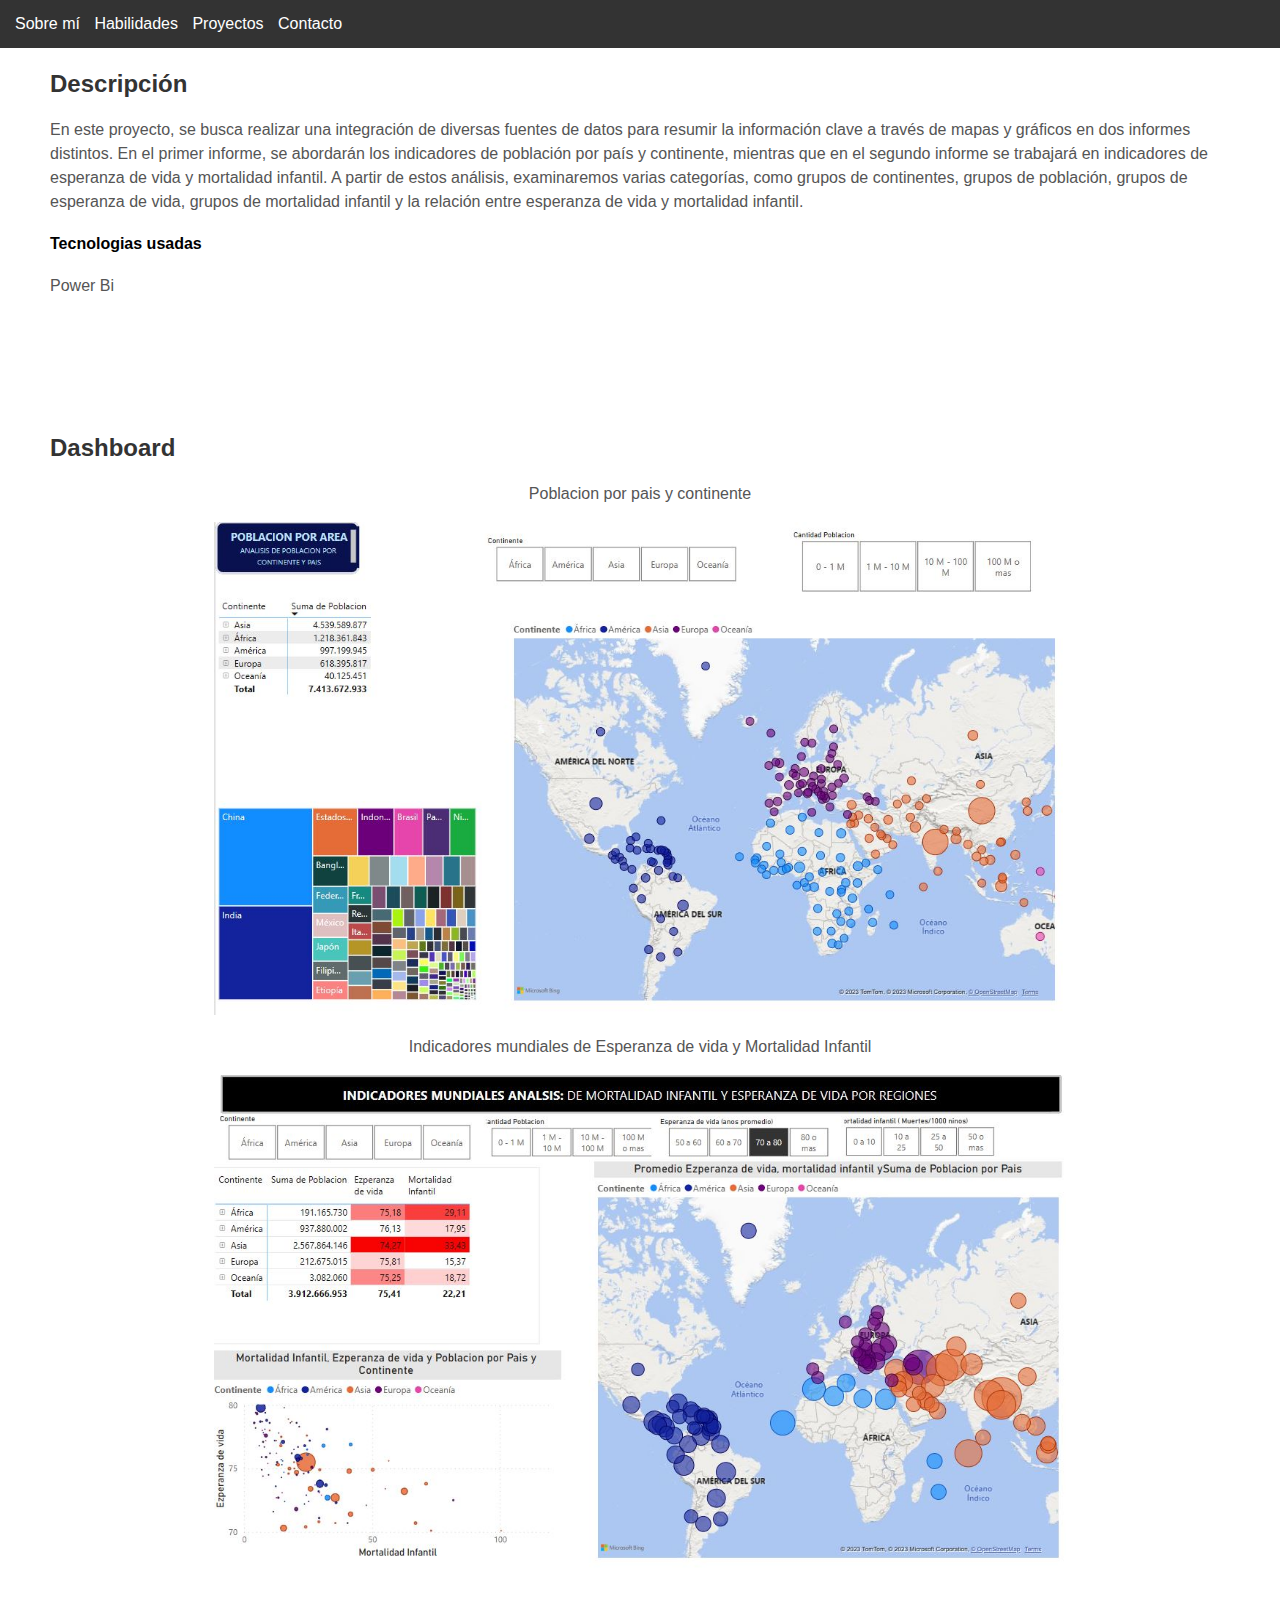
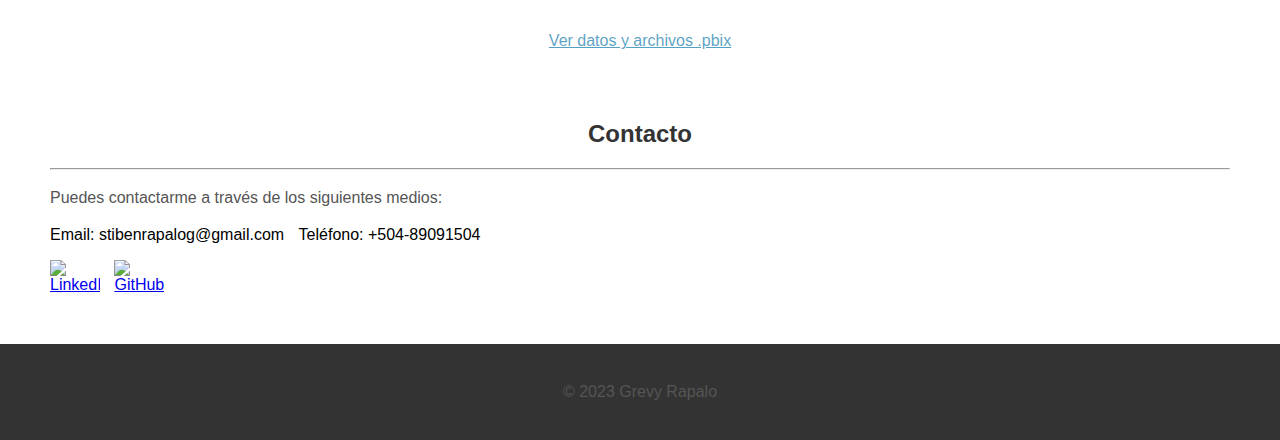
==== proyecto1.html @ 89a75ba8 "Add files via upload" ====
<!DOCTYPE html>
<html>
<head>
  <title>Mi Proyecto</title>
  <link rel="stylesheet" href="styles.css">
</head>
<body>
  <header>
    <nav>
      <ul>
        <li><a href="index.html#about">Sobre mí</a></li>
        <li><a href="index.html#skills">Habilidades</a></li>
        <li><a href="index.html#projects">Proyectos</a></li>
        <li><a href="#contact">Contacto</a></li>
      </ul>
    </nav>
  </header>

  <section id="project-details">
    <h2>Descripción</h2>
    <p>En este proyecto, se busca realizar una integración de diversas fuentes de datos para resumir la información 
        clave a través de mapas y gráficos en dos informes distintos. En el primer informe, se abordarán los indicadores
         de población por país y continente, mientras que en el segundo informe se trabajará en indicadores de esperanza 
         de vida y mortalidad infantil. A partir de estos análisis, examinaremos varias categorías, como grupos de 
         continentes, grupos de población, grupos de esperanza de vida, grupos de mortalidad infantil y la relación
          entre esperanza de vida y mortalidad infantil.
    </p>
    <h4>Tecnologias usadas</h4>
    <p>Power Bi
    </p>
  </section>

 

  <section id="project-images">
    <h2>Dashboard</h2>
    <div class="image-container2">
        <p>Poblacion por pais y continente</p>
      <img src="py1_1.JPG" alt="Imagen 1">
    </div>
    <div class="image-container2">
        <p>Indicadores mundiales de Esperanza de  vida y Mortalidad Infantil</p>
      <img src="py1_2.JPG" alt="Imagen 2">
    </div>
    
  </section>
</div>
<div class="github-link">
  <a href="https://github.com/Grevy-Rapalo/PowerBi_2">Ver datos y archivos .pbix</a> 
  
</div>

 

  <section id="contact">
    <div style="text-align: center;">
        <h2>Contacto</h2>
        <hr>
      </div>
    <p>Puedes contactarme a través de los siguientes medios:</p>
    <ul>
      <li>Email: stibenrapalog@gmail.com</li>
      <li>Teléfono: +504-89091504</li>
     <p></p> 
    <ul class="contact-list">
      <li><a href="https://www.linkedin.com/in/grevy-rapalo"><img src="https://upload.wikimedia.org/wikipedia/commons/thumb/c/ca/LinkedIn_logo_initials.png/640px-LinkedIn_logo_initials.png" alt="LinkedIn"></a></li>
      <li><a href="https://github.com/grevy-rapalo"><img src="https://w7.pngwing.com/pngs/914/758/png-transparent-github-social-media-computer-icons-logo-android-github-logo-computer-wallpaper-banner-thumbnail.png" alt="GitHub"></a></li>
    </ul>
  </section>
  
  <footer>
    <p>&copy; 2023 Grevy Rapalo</p>
  </footer>
</body>
</html>
---- styles.css ----
body {
  margin: 0;
  font-family: Arial, sans-serif;
}

header {
  position: fixed;
  top: 0;
  left: 0;
  width: 100%;
  background-color: #333;
  color: #fff;
  padding: 15px;
  z-index: 999;
  
}
nav {
  width: 100%;
}

nav ul {
  list-style-type: none;
  margin: 0;
  padding: 0;
  
}

nav ul li {
  display: inline;
  margin-right: 10px;
}

nav ul li a {
  color: #fff;
  text-decoration: none;
}

section#hero {
  /* background-color: #f5f5f5 */
  background-color: #c4e7f3;
  text-align: center;
  padding: 50px 0;
}

section#hero h1 {
  font-size: 36px;
  color: #333;
}

img {
  max-width: 300px;
  height: auto;
}

.logo-list {
  display: flex;
  justify-content: center;
  align-items: center;
}

.logo-list li {
  flex: 1;
  text-align: center;
}

.logo-list img {
  max-width: 100%;
  height: auto;
}



.projects-row {
  display: flex;
  flex-wrap: wrap;
  justify-content: space-between;
  margin-bottom: 20px;
}

.project-container {
  /*background-color: #f0f0f0;*/
  background-color: #ffffff;
  width: calc(33.33% - 10px);
  margin-bottom: 10px;
}

.image-container {
  width: 100%;
}

.image-container img {
  width: 100%;
  object-fit: cover; /* Asegura que la imagen cubra todo el contenedor */
}

.github-link {
  margin-top: 10px;
  display: flex;
  justify-content: center;
}
.github-link a {
  color:rgba(14, 121, 170, 0.7); /* Color rojo */
}


section#hero h2 {
  font-size: 24px;
  color: #555;
}

section {
  padding: 50px;
}

h2 {
  font-size: 24px;
  color: #333;
}

p {
  font-size: 16px;
  color: #555;
  line-height: 1.5;
}

ul {
  list-style-type: none;
  margin: 0;
  padding: 0;
}

ul li {
  display: inline-block;
  margin-right: 10px;
}

footer {
  background-color: #333;
  color: #fff;
  padding: 20px;
  text-align: center;
}

.logo-list li img {
  max-width: 100px;
  height: auto;
}

.contact-list li img {
  max-width: 50px;
  height: auto;
}


.image-container {
  position: relative;
  display: inline-block;
}

.image-link {
  display: block;
}

.overlay {
  position: absolute;
  top: 0;
  left: 0;
  width: 100%;
  height: 100%;
  background-color: rgba(196, 231, 243, 0.7); /* Ajusta el último valor (0.5) para controlar la transparencia */
  opacity: 0;
  transition: opacity 0.3s ease;
}

.image-container:hover .overlay {
  opacity: 1;
}

.overlay p {
  position: absolute;
  top: 50%;
  left: 50%;
  transform: translate(-50%, -50%);
  /*color: white;*/
  color: #333;
  
  font-size: 18px;
  text-align: center;
}

.image-container {
  display: flex;
  justify-content: center;
  align-items: center;
  height: 100%; /* Ajusta la altura según tus necesidades */
}


.image-container2 {
  width: 85%;
  margin-left: auto;
  margin-right: auto;
  text-align: center;
}

.image-container2 img {
  width: 85%;
  max-width: 85%;
  height: auto;
}


.image-container3 {
  display: flex;
  justify-content: center;
  width: 100%;
  gap: 10px;
}

.image-container3 p {
  text-align: center;
  margin-bottom: 10px;
}
.image-container3 img {
   width: 100%;
        max-width: 100%;
        height: auto;
}


.reference {
  margin-bottom: 20px;
}
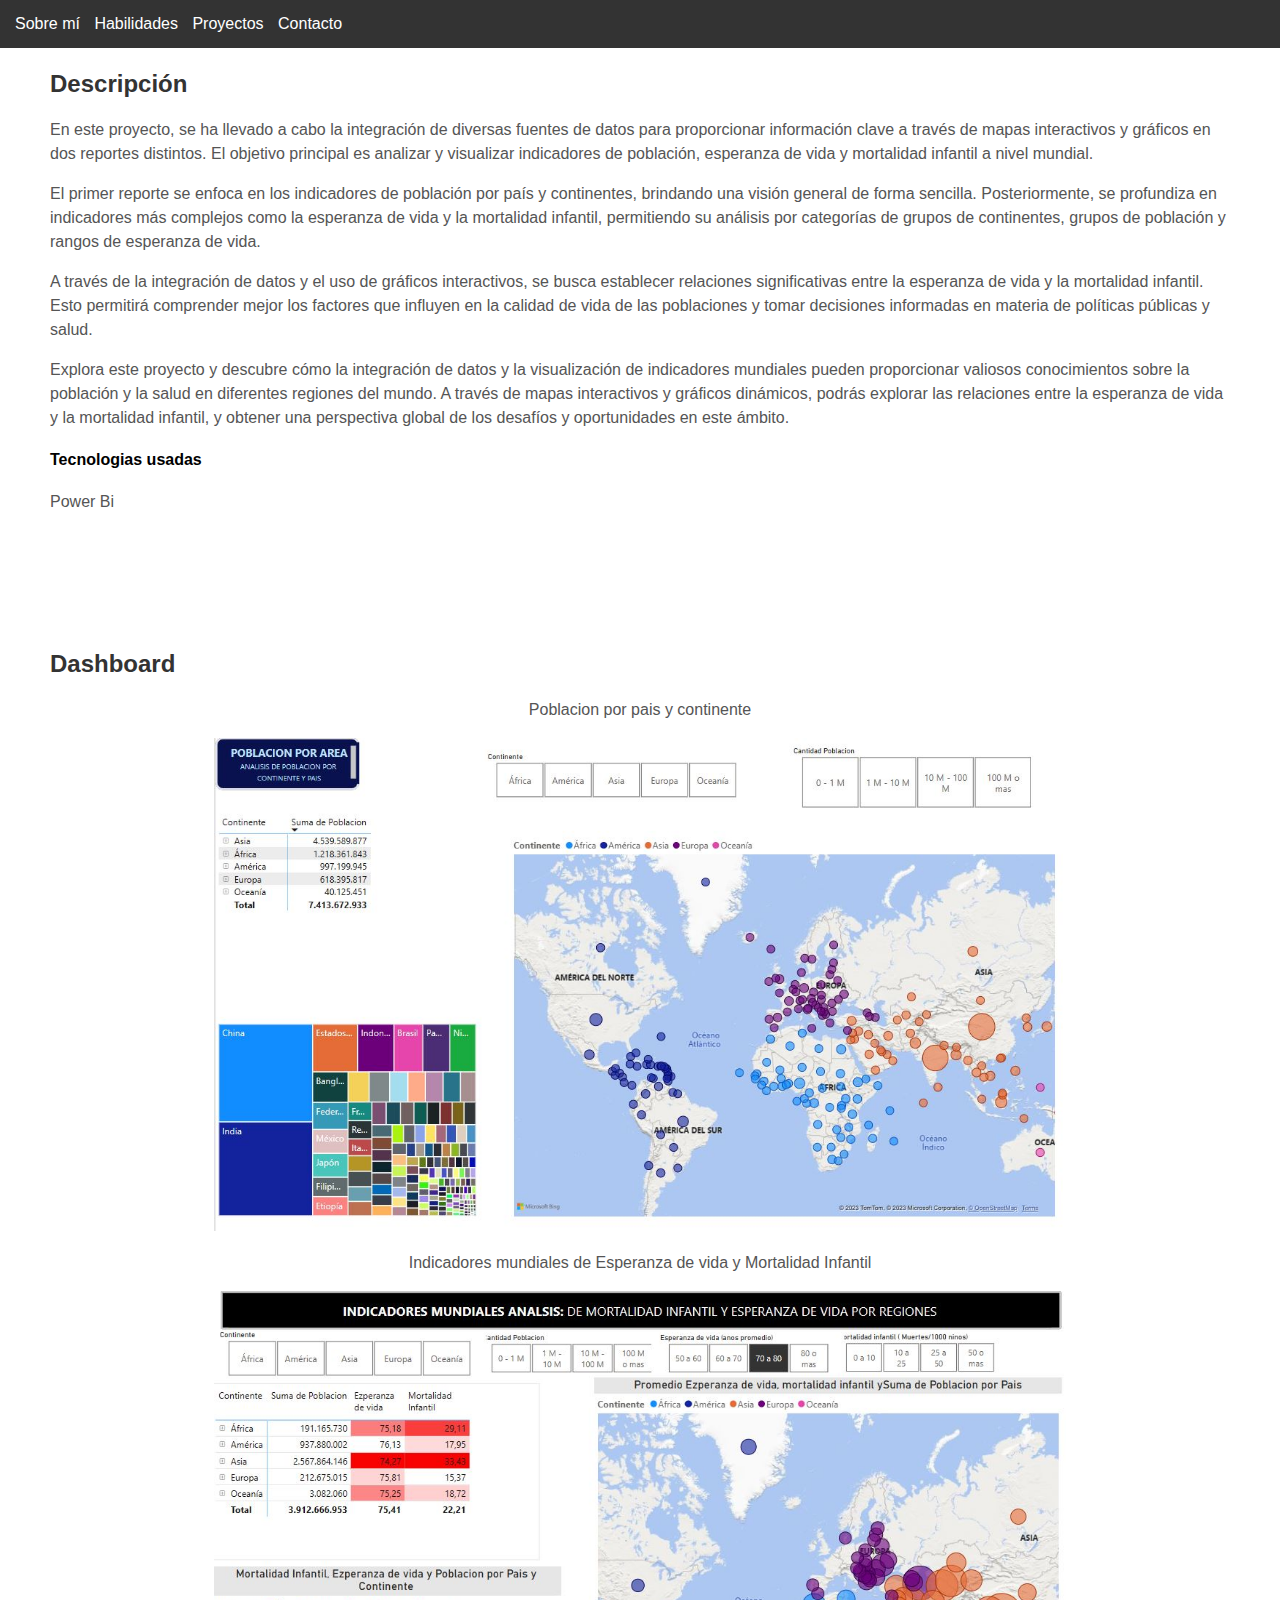
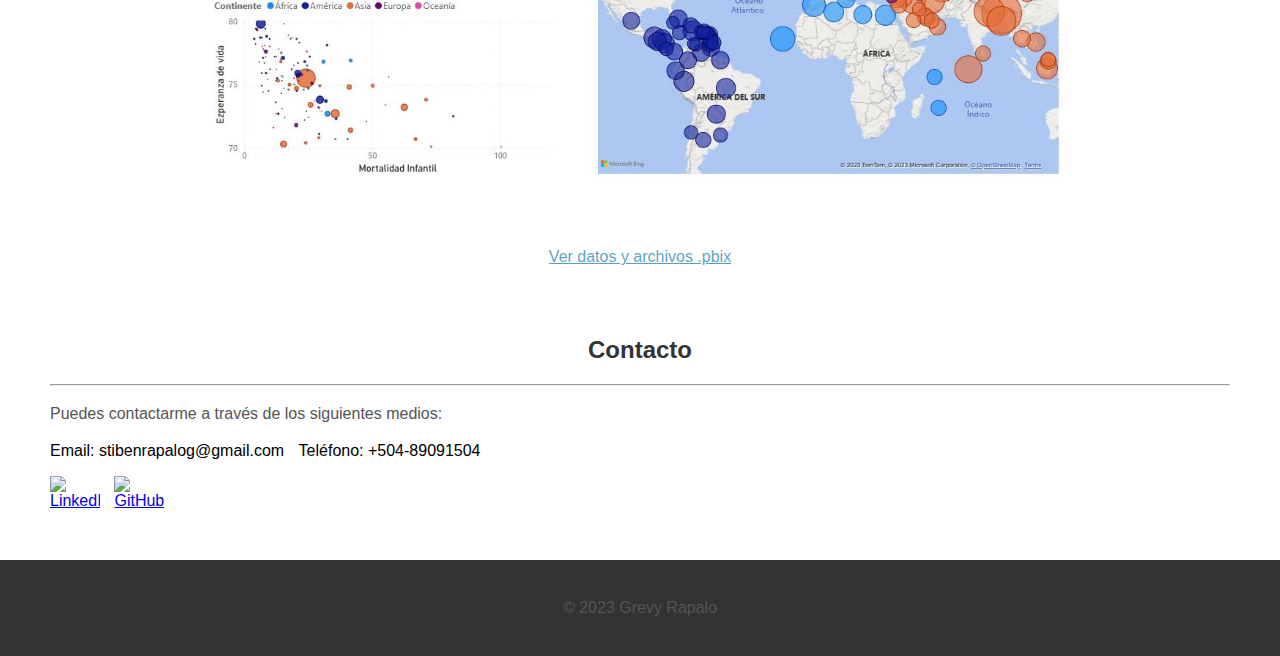
==== commit 2666cdd9: "Update proyecto1.html" ====
--- a/proyecto1.html
+++ b/proyecto1.html
@@ -18,13 +18,10 @@
 
   <section id="project-details">
     <h2>Descripción</h2>
-    <p>En este proyecto, se busca realizar una integración de diversas fuentes de datos para resumir la información 
-        clave a través de mapas y gráficos en dos informes distintos. En el primer informe, se abordarán los indicadores
-         de población por país y continente, mientras que en el segundo informe se trabajará en indicadores de esperanza 
-         de vida y mortalidad infantil. A partir de estos análisis, examinaremos varias categorías, como grupos de 
-         continentes, grupos de población, grupos de esperanza de vida, grupos de mortalidad infantil y la relación
-          entre esperanza de vida y mortalidad infantil.
-    </p>
+    <p> En este proyecto, se ha llevado a cabo la integración de diversas fuentes de datos para proporcionar información clave a través de mapas interactivos y gráficos en dos reportes distintos. El objetivo principal es analizar y visualizar indicadores de población, esperanza de vida y mortalidad infantil a nivel mundial.</p>
+    <p>El primer reporte se enfoca en los indicadores de población por país y continentes, brindando una visión general de forma sencilla. Posteriormente, se profundiza en indicadores más complejos como la esperanza de vida y la mortalidad infantil, permitiendo su análisis por categorías de grupos de continentes, grupos de población y rangos de esperanza de vida.</p>
+    <p>A través de la integración de datos y el uso de gráficos interactivos, se busca establecer relaciones significativas entre la esperanza de vida y la mortalidad infantil. Esto permitirá comprender mejor los factores que influyen en la calidad de vida de las poblaciones y tomar decisiones informadas en materia de políticas públicas y salud.</p>
+    <p>Explora este proyecto y descubre cómo la integración de datos y la visualización de indicadores mundiales pueden proporcionar valiosos conocimientos sobre la población y la salud en diferentes regiones del mundo. A través de mapas interactivos y gráficos dinámicos, podrás explorar las relaciones entre la esperanza de vida y la mortalidad infantil, y obtener una perspectiva global de los desafíos y oportunidades en este ámbito.</p>
     <h4>Tecnologias usadas</h4>
     <p>Power Bi
     </p>
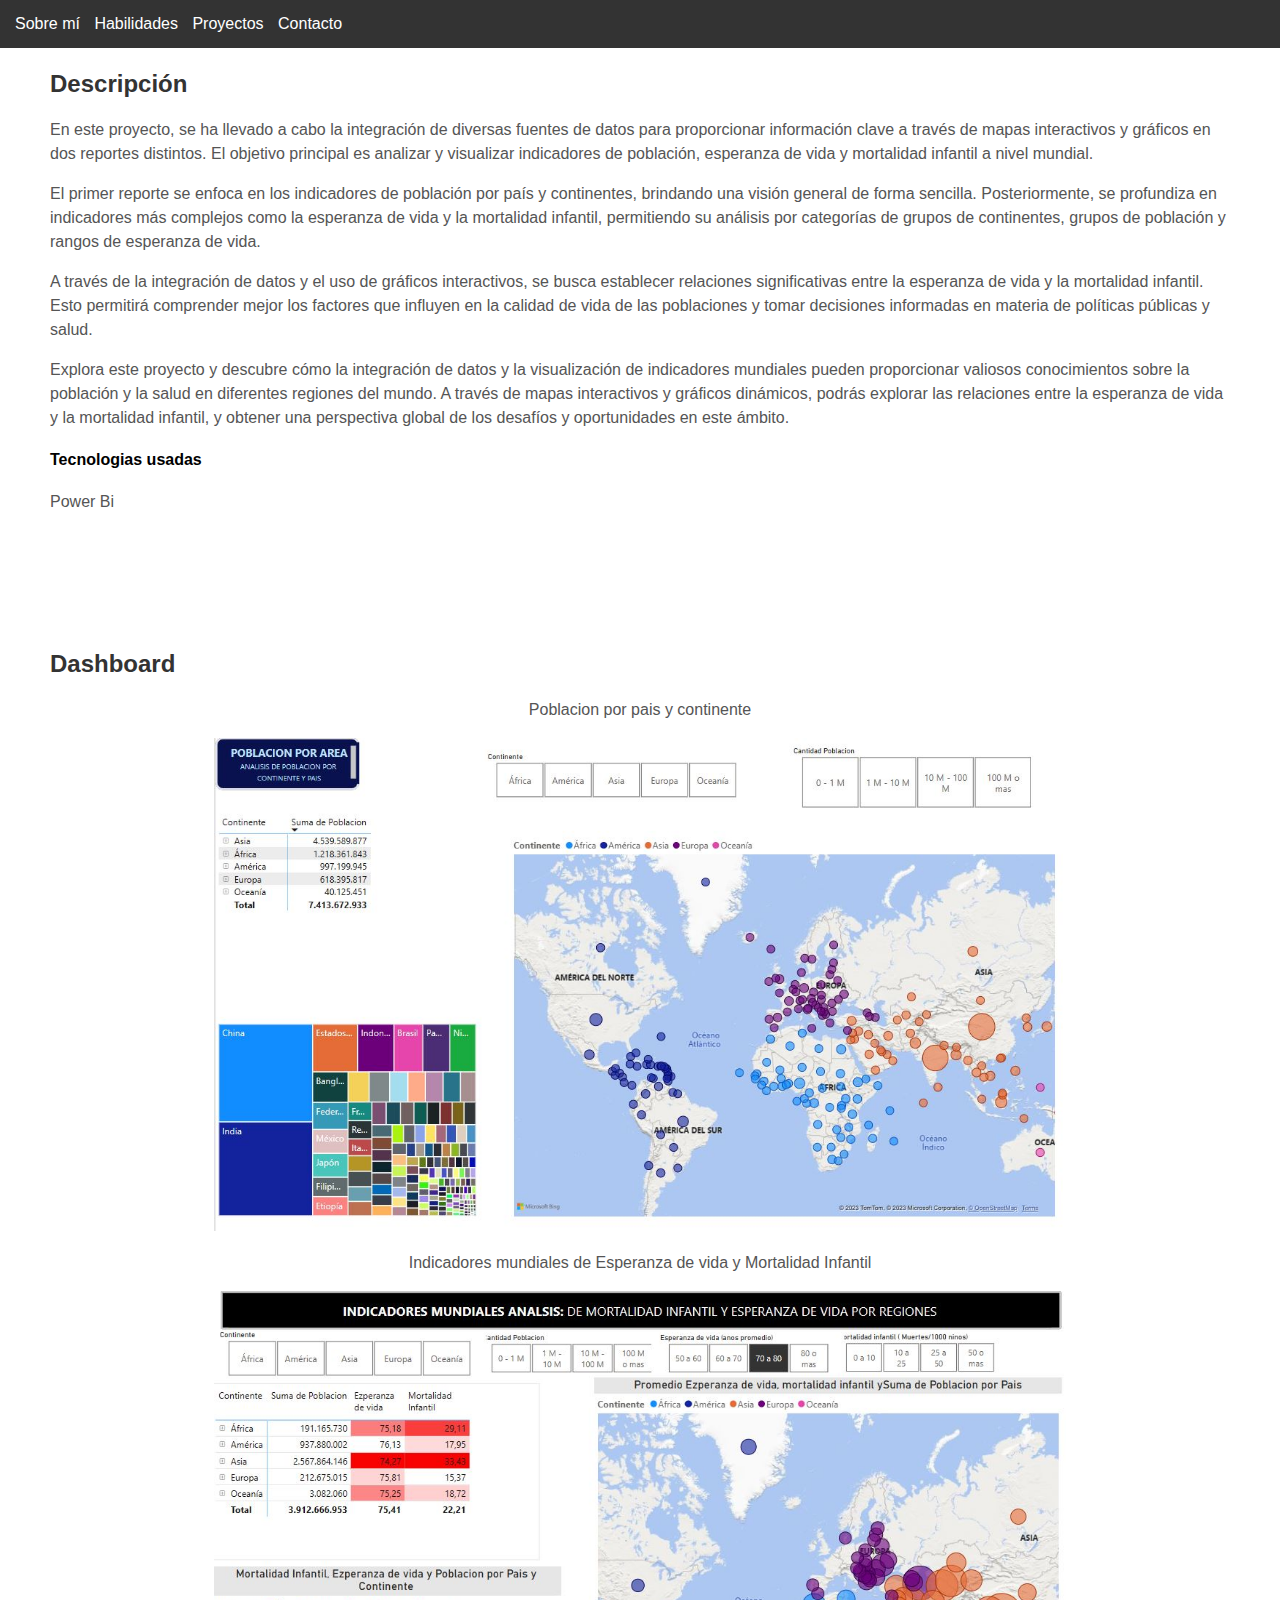
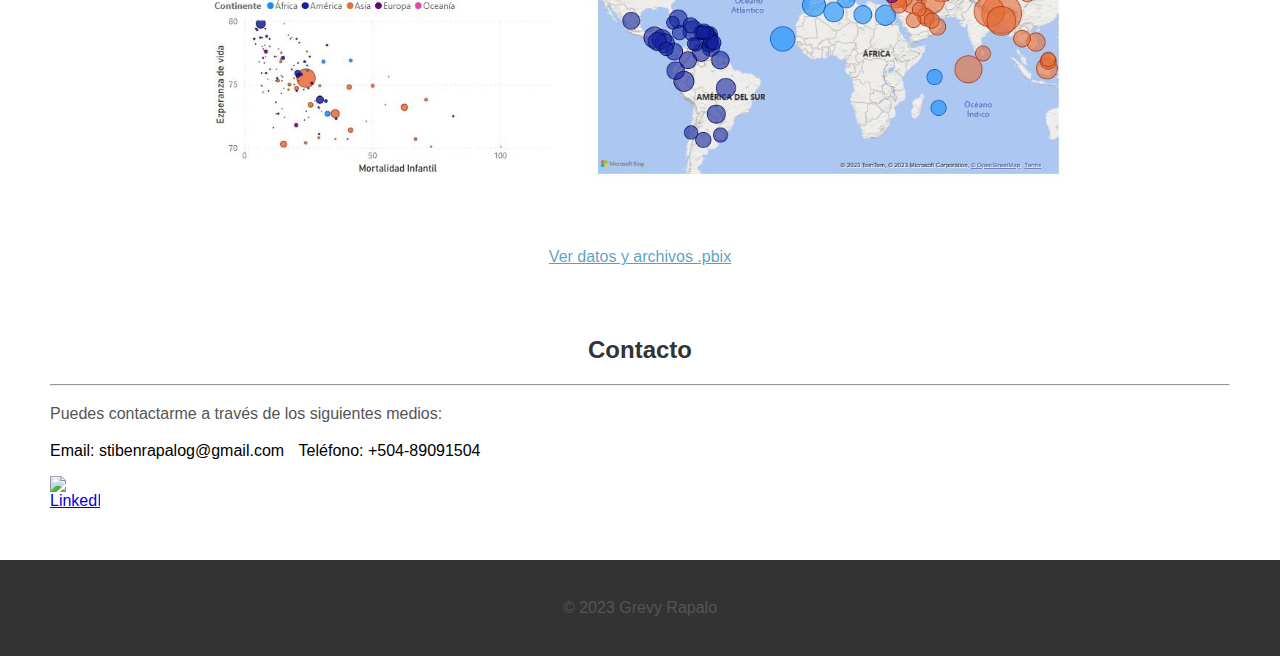
==== commit ed9ea811: "Update proyecto1.html" ====
--- a/proyecto1.html
+++ b/proyecto1.html
@@ -61,8 +61,7 @@
      <p></p> 
     <ul class="contact-list">
       <li><a href="https://www.linkedin.com/in/grevy-rapalo"><img src="https://upload.wikimedia.org/wikipedia/commons/thumb/c/ca/LinkedIn_logo_initials.png/640px-LinkedIn_logo_initials.png" alt="LinkedIn"></a></li>
-      <li><a href="https://github.com/grevy-rapalo"><img src="https://w7.pngwing.com/pngs/914/758/png-transparent-github-social-media-computer-icons-logo-android-github-logo-computer-wallpaper-banner-thumbnail.png" alt="GitHub"></a></li>
-    </ul>
+      
   </section>
   
   <footer>
--- a/styles.css
+++ b/styles.css
@@ -232,3 +232,8 @@
   margin-bottom: 20px;
 }
 
+.center {
+  display: flex;
+  justify-content: center;
+  align-items: center;
+}
